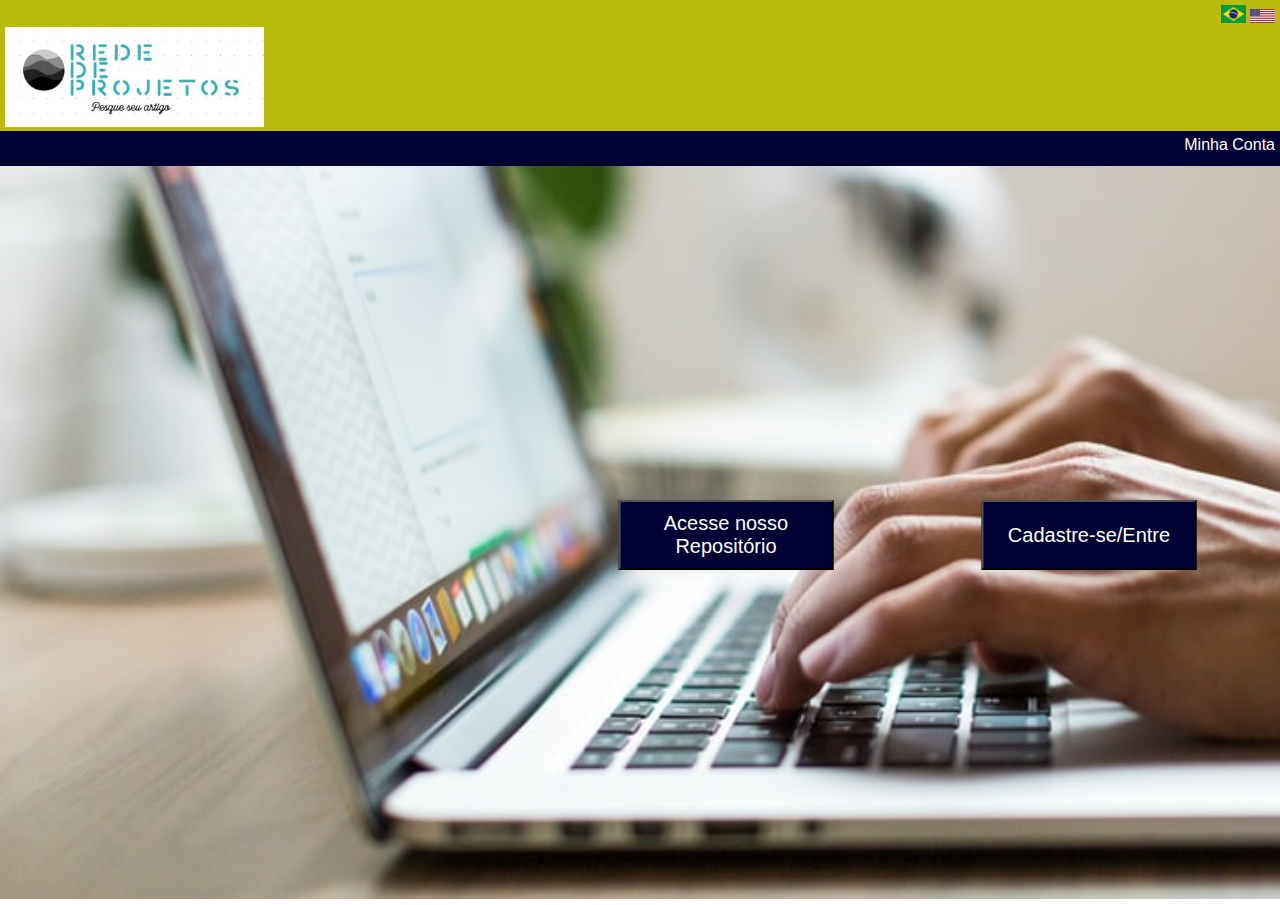
==== index.html @ e92fb7b4 "commit#1" ====
<!DOCTYPE html>
<html lang="pt-br">
  <head>
    <link rel="stylesheet" href="codes/css/style.css">
    <meta http-equiv="content-type" content="text/html" charset="UTF-8">
    <title>Página Principal</title>
  </head>
  <body>
    <header>
      <div id="languageSelection" align="right">
        <a href="paginaPrincipal.php"><img src="img/brasil.png" width="25px"></a>
        <a href="mainPage.php"><img src="img/usa.png" width="25px"></a>
      </div>
      <img src="img/logo.png" height="100px">
    </header>
    <nav>
      <div id="myAccount" align="right">
        <a href="paginaConta.php">Minha Conta</a>
      </div>
    </nav>
    <div class="thumbnail-wrapper">
      <img src="img/typing.png" align="center" width="1815px">
      <table>
        <tr>
          <td><button type="button" id="button1"><a href="paginaArtigo.php">Acesse nosso Repositório</a></button></td>
          <td><button type="button" id="button2"><a href="paginaCadastro.html">Cadastre-se/Entre</a></button></td>
        </tr>
      </table>
    </div>
  </body>
</html>
---- codes/css/style.css ----
body{
  margin: 0;
  padding: 0;
  border: 0;
  font-family: arial;
}
#body_paginaCadastro{
  background-image: url("../../img/estudantes.jpg");
}
#body_paginaNovoArtigo{
  background-image: url("../../img/estudantes.jpg");
}
#body_paginaArtigo{
  background-image: url("../../img/estudantes.jpg");
}
a{
  color: #fff;
  text-decoration: none;
}
a:hover{
  color: #faf;
}
header{
  background-color: #bbbb0f;
  padding-top: 5px;
  padding-left: 5px;
  padding-right: 5px;
}
nav{
  background-color: #000032;
  color: #fff;
  padding-top: 5px;
  padding-left: 5px;
  padding-right: 5px;
  height: 30px;
}
#asideLeft{
  float: left;
  margin: 10px;
  border: 3px solid #000;
  background-color: #fff;
  height: 300px;
  width: 325px;
}
#asideRight{
  float: right;
  margin: 10px;
  border: 3px solid #000;
  background-color: #fff;
  height: 175px;
  width: 275px;
}
.thumbnail-wrapper {
    display:inline-block;
    position:relative;
}
.thumbnail-wrapper #button1 {
    height: 70px;
    width: 215px;
    font-size: 20px;
    position:absolute;
    top:50%;
    left:40%;
    -webkit-transform:translate3d(-50%, -50%, 0);
    -moz-transform:translate3d(-50%, -50%, 0);
    transform:translate3d(-50%, -50%, 0);
    background-color: #000032;
}
.thumbnail-wrapper #button2 {
    height: 70px;
    width: 215px;
    font-size: 20px;
    position:absolute;
    top:50%;
    left:60%;
    -webkit-transform:translate3d(-50%, -50%, 0);
    -moz-transform:translate3d(-50%, -50%, 0);
    transform:translate3d(-50%, -50%, 0);
    background-color: #000032;
}
#photo{
  border: 3px solid #000;
}
#sair{
  color: #000;
}
#sair:hover{
  color: #a0a;
}
#table_paginaNovoArtigo{
  margin-top: 200px;
  border: 3px solid #000;
  background-color: #fff;
}
#table_paginaArtigo{
  border: 3px solid #000;
  background-color: #fff;
}
#center_artigo{
  background-color: #fff;
}
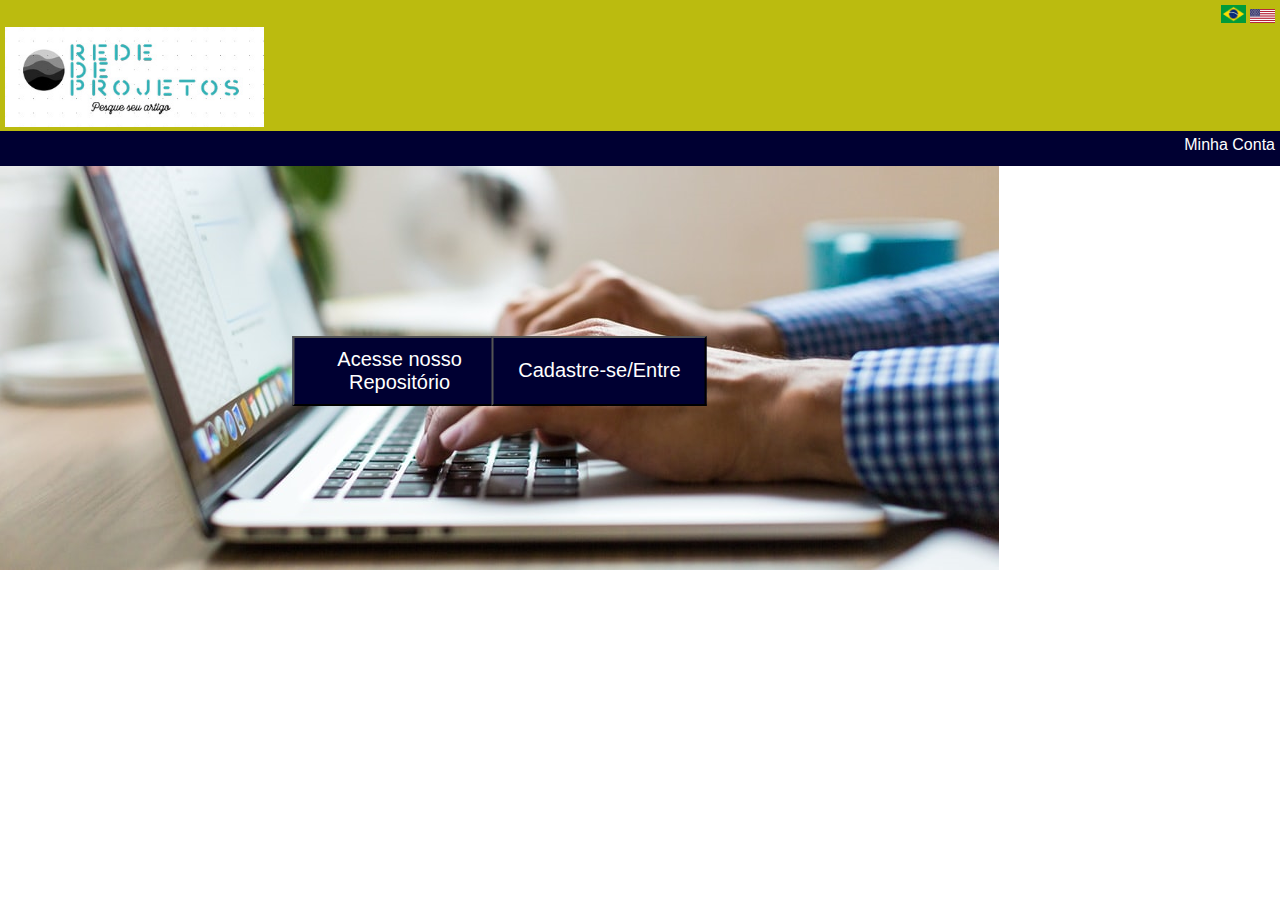
==== commit 1020886b: "Update index.html" ====
--- a/index.html
+++ b/index.html
@@ -19,7 +19,7 @@
       </div>
     </nav>
     <div class="thumbnail-wrapper">
-      <img src="img/typing.png" align="center" width="1815px">
+      <img src="img/typing.png" align="center" width="100%">
       <table>
         <tr>
           <td><button type="button" id="button1"><a href="paginaArtigo.php">Acesse nosso Repositório</a></button></td>
